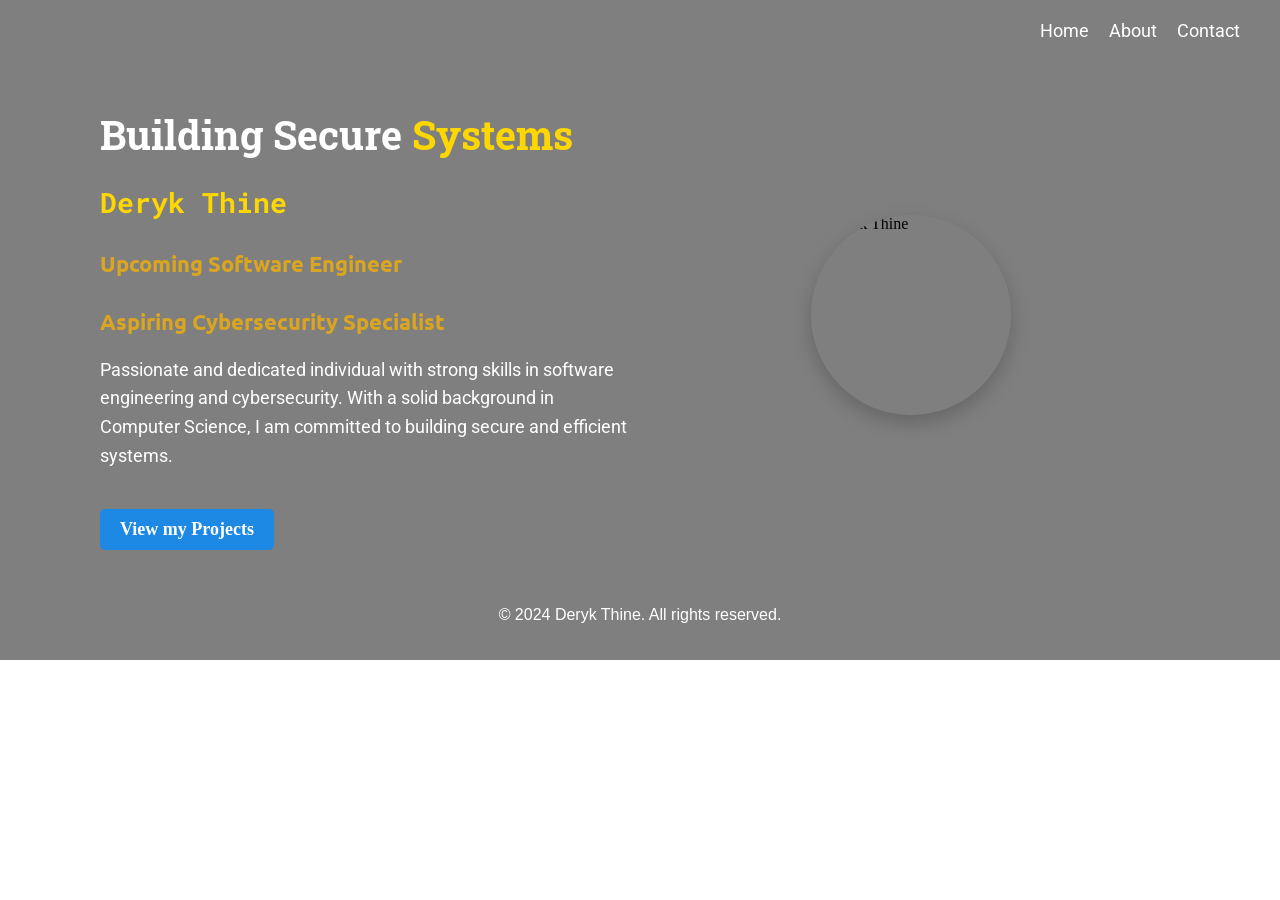
==== index.html @ 00617595 "Add files via upload" ====
<!DOCTYPE html>
<html lang="en">
<head>
    <meta charset="UTF-8">
    <meta name="viewport" content="width=device-width, initial-scale=1.0">
    <title>Home</title>

    <link rel="preconnect" href="https://fonts.googleapis.com">
    <link rel="preconnect" href="https://fonts.gstatic.com" crossorigin>
    <link href="https://fonts.googleapis.com/css2?family=Roboto+Mono:ital,wght@0,100..700;1,100..700&family=Roboto+Slab:wght@100..900&family=Roboto:ital,wght@0,100..900;1,100..900&family=Ubuntu+Sans:ital,wght@0,100..800;1,100..800&family=Ubuntu:ital,wght@0,300;0,400;0,500;0,700;1,300;1,400;1,500;1,700&display=swap" rel="stylesheet">
    <link rel="preconnect" href="https://fonts.googleapis.com">
    <link rel="preconnect" href="https://fonts.gstatic.com" crossorigin>
    <link href="https://fonts.googleapis.com/css2?family=Roboto+Mono:ital,wght@0,100..700;1,100..700&family=Roboto+Slab:wght@100..900&family=Roboto:ital,wght@0,100..900;1,100..900&family=Ubuntu+Sans:ital,wght@0,100..800;1,100..800&family=Ubuntu:ital,wght@0,300;0,400;0,500;0,700;1,300;1,400;1,500;1,700&display=swap" rel="stylesheet">

    <link rel="stylesheet" href="style.css">
</head>
<body>
    <div class="nav-bar">
        <div class="space"></div>
       <div class="links">
            <a href="#">Home</a>
            <a href="about.html">About</a>
            <a href="contact.html">Contact</a>
        </div>
    </div>

    <div class="hero">
        <div class="intro">
            <div class="my-info">
                <h1>Building Secure <span style="color:gold;">Systems</span></h1>
                <h2>Deryk Thine</h2>
                <h4>Upcoming Software Engineer</h4>
                <h4>Aspiring Cybersecurity Specialist</h4>
                <p>Passionate and dedicated individual with strong skills 
                    in software engineering and cybersecurity. With a solid
                    background in Computer Science, I am committed to building secure and efficient systems.
                </p>
            </div>
            <div class="projects">
               <a href="#" class="btn-primary">View my Projects</a>
        
            </div> 
        </div>
        <div class="image">
            <img src="images/deryk.jpeg" alt="Deryk Thine">
        </div>  
        
    </div>
    <div class="lower-bar">
        <p>© 2024 Deryk Thine. All rights reserved.</p>
    </div>

</body>
</html>
---- style.css ----
body{
    background-image: url("images/pc.jpeg");
    background-size: cover;
    background-attachment: fixed;
    background-position: center;
    margin: 0;
}
/* Navigation Bar */
.nav-bar{
    display: flex;
    justify-content: space-between;
    padding: 20px 40px ;
    
    background-color: rgba(0, 0, 0, 0.5);
    
}
.nav-bar > .links {
    display: flex;
    gap: 20px;
}
.nav-bar > .links a{
    color: white;
    text-decoration: none;
    font-size: 18px;
    font-family: "Roboto", sans-serif;
}
.nav-bar > .links a:hover{
    color: gold;
}
/* Hero Section */
.hero{
    display: grid;
    grid-template-columns: 1fr 1fr;
    gap: 5px;
    align-items: center;
    padding: 20px 100px;
    background-color: rgba(0, 0, 0, 0.5);
}
.hero > .intro{
    color: white;
}
.hero > .intro h1{
    font-size: 40px;
    margin-bottom: 20px;
    font-family: "Roboto Slab", serif;
}
.hero > .intro h2{
    font-size: 28px;
    margin-bottom: 20px;
    font-family: "Roboto Mono", monospace;
    color: gold;
}
.hero > .intro h4{
    font-size: 22px;
    margin-bottom: 20px;
    font-family: "Ubuntu", sans-serif;
    color: goldenrod;
}
.hero > .intro p{
    font-size: 18px;
    line-height: 1.6;
    font-family: "Roboto", sans-serif;
}
.hero > .intro a{
    display: inline-block;
    margin-top: 20px;
    padding: 10px 20px;
    background-color: #1e88e5;
    color: white;
    text-decoration: none;
    font-size: 18px;
    border-radius: 5px;
    font-weight: 600;
    transition: all 0.3s ease;
}
.hero > .intro a:hover{
    background-color: #1565c0;
    transform: translateY(-3px);
    box-shadow: 0 8px 20px rgba(0, 0, 0, 0.2);
}
.hero > .image{
    display: flex;
    justify-content: center;
    padding-top: -50px;
}
.hero > .image img{
    width: 200px;
    height: 200px;
    border-radius: 50%;
    object-fit: cover;
    box-shadow: 0 8px 20px rgba(0, 0, 0, 0.2);
    
}
.hero > .image img:hover{
    transform: scale(1.05);
    box-shadow: 0 12px 30px rgba(0, 0, 0, 0.3);
}
.lower-bar{
    display: flex;
    justify-content: center;
    padding: 20px 40px ;
    
    background-color: rgba(0, 0, 0, 0.5);
}
.lower-bar > p{
    color: white;
    font-size: 16px;
    font-family: "Ubuntu Sans", sans-serif;
}
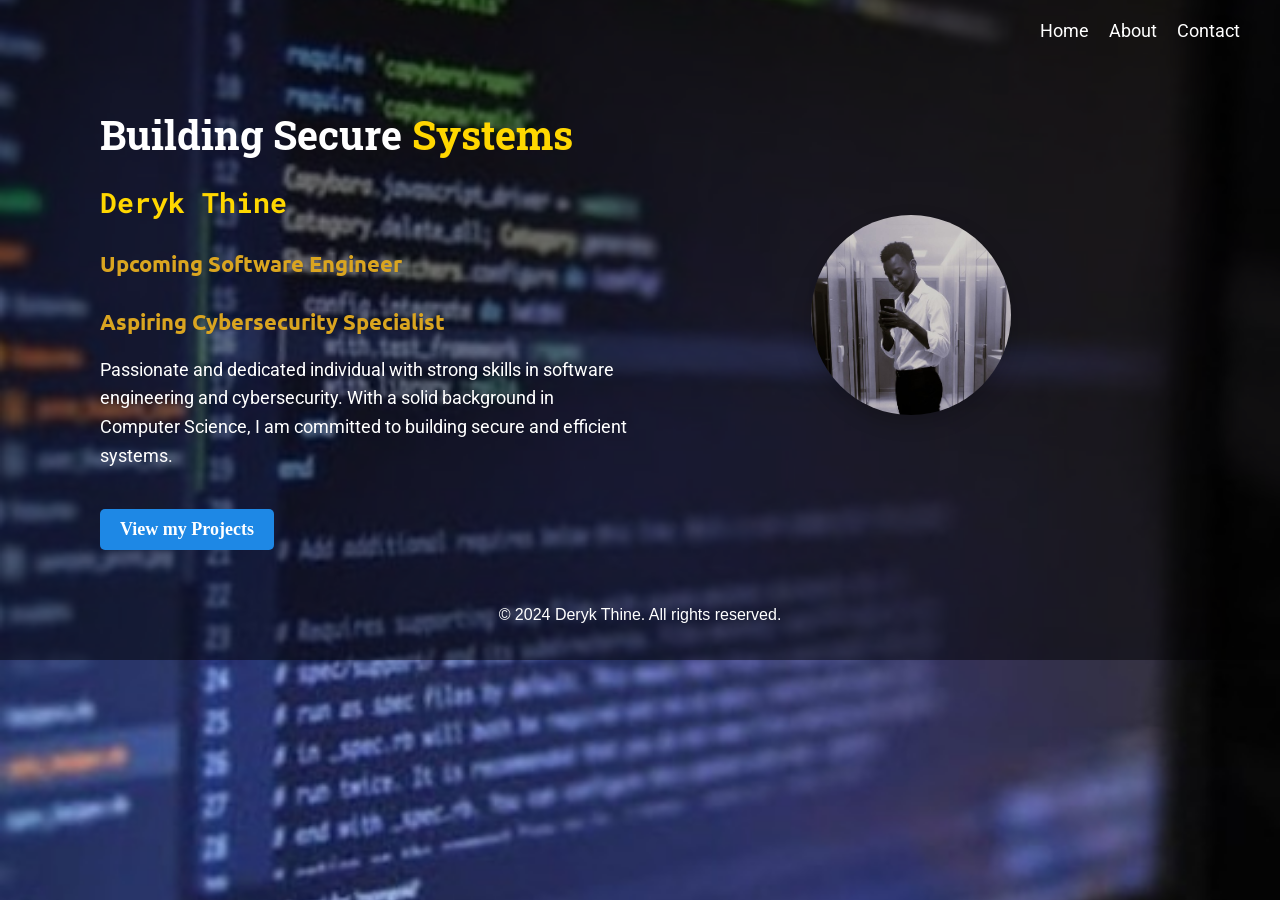
==== commit 0c432eb7: "Added a link to my GitHub profile in the index.html file and made several styling changes in the abo" ====
--- a/index.html
+++ b/index.html
@@ -37,7 +37,7 @@
                 </p>
             </div>
             <div class="projects">
-               <a href="#" class="btn-primary">View my Projects</a>
+               <a href="https://github.com/deryk4" class="btn-primary">View my Projects</a>
         
             </div> 
         </div>
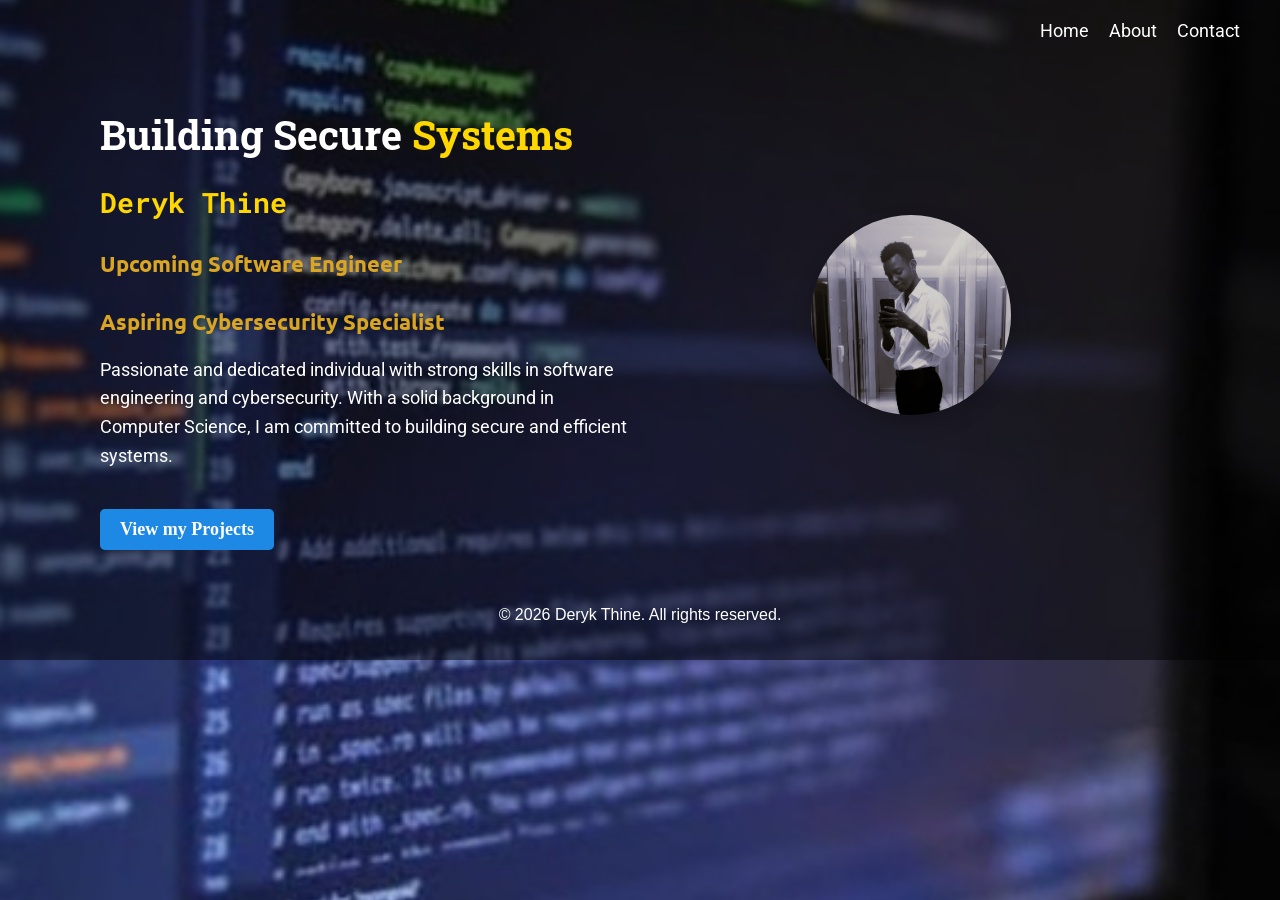
==== commit a211b635: "changed copyright year in about.html and index.html" ====
--- a/index.html
+++ b/index.html
@@ -47,7 +47,7 @@
         
     </div>
     <div class="lower-bar">
-        <p>© 2024 Deryk Thine. All rights reserved.</p>
+        <p>© 2026 Deryk Thine. All rights reserved.</p>
     </div>
 
 </body>
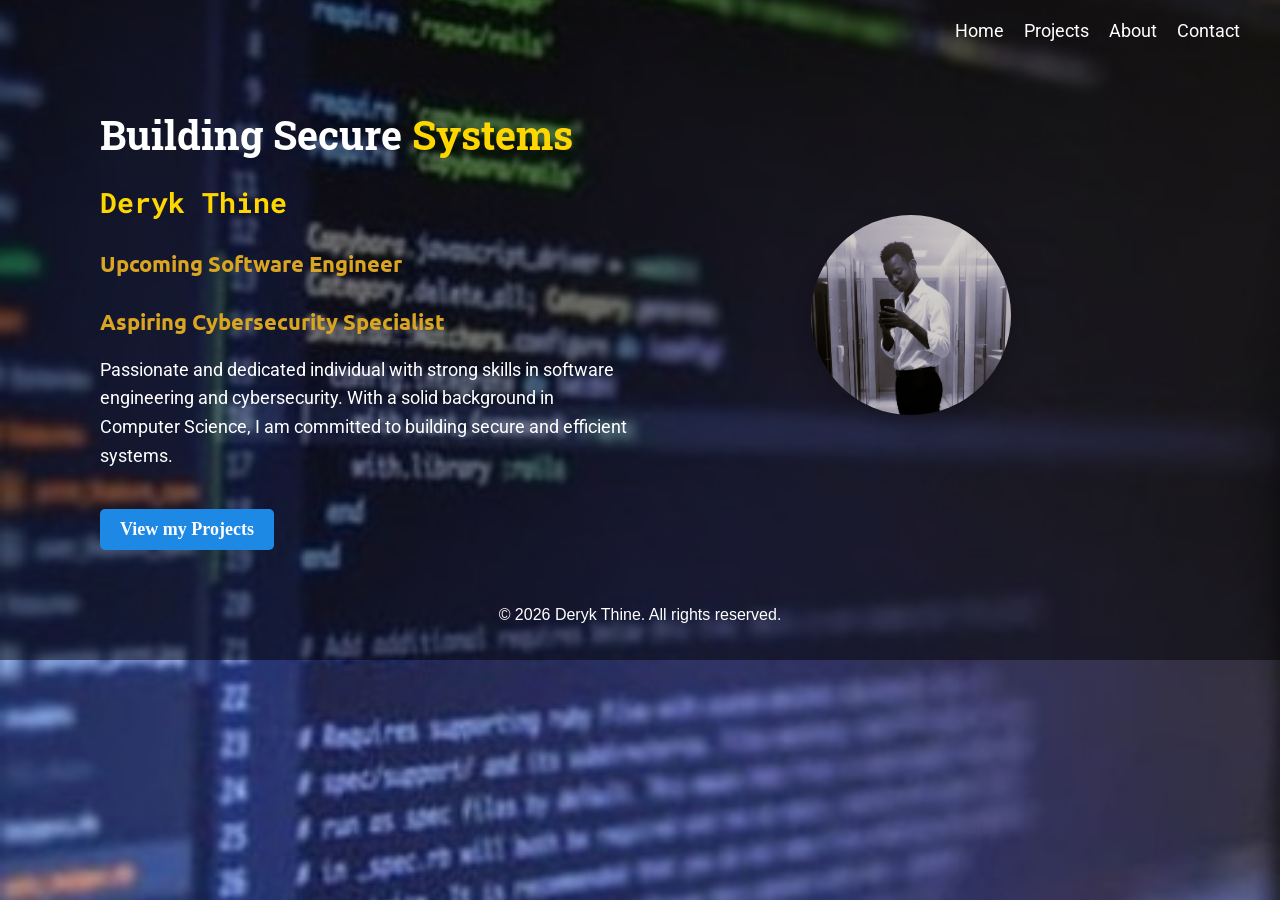
==== commit 3dfbad98: "changes on index.html and index.css. The changes include adding a new link to the projects page in t" ====
--- a/index.html
+++ b/index.html
@@ -12,13 +12,14 @@
     <link rel="preconnect" href="https://fonts.gstatic.com" crossorigin>
     <link href="https://fonts.googleapis.com/css2?family=Roboto+Mono:ital,wght@0,100..700;1,100..700&family=Roboto+Slab:wght@100..900&family=Roboto:ital,wght@0,100..900;1,100..900&family=Ubuntu+Sans:ital,wght@0,100..800;1,100..800&family=Ubuntu:ital,wght@0,300;0,400;0,500;0,700;1,300;1,400;1,500;1,700&display=swap" rel="stylesheet">
 
-    <link rel="stylesheet" href="style.css">
+    <link rel="stylesheet" href="index.css">
 </head>
 <body>
     <div class="nav-bar">
         <div class="space"></div>
        <div class="links">
             <a href="#">Home</a>
+            <a href="project-contacts/projects.html">Projects</a>
             <a href="about.html">About</a>
             <a href="contact.html">Contact</a>
         </div>
@@ -37,7 +38,7 @@
                 </p>
             </div>
             <div class="projects">
-               <a href="https://github.com/deryk4" class="btn-primary">View my Projects</a>
+               <a href="project-contacts/projects.html" class="btn-primary">View my Projects</a>
         
             </div> 
         </div>
--- a/index.css
+++ b/index.css
@@ -0,0 +1,137 @@
+@media (max-width: 768px) {
+    .hero {
+        grid-template-columns: 1fr;
+        text-align: center;
+    }
+    .hero > .intro {
+        order: 1;
+        margin-bottom: 20px;
+
+    }
+    .hero > .intro > .my-info {
+        display: flex;
+        flex-direction: column;
+        align-items: center;
+        gap: 10px;
+    }
+.hero > .intro > .my-info p{
+    margin: 0;
+    line-height: 2.2;
+}
+    .hero > .image {
+        order: -1;
+        margin-bottom: 20px;
+    }
+}
+
+body{
+    background-image: url("images/pc.jpeg");
+    background: rgba(0, 0, 0, 0.75) rgba(0, 0, 0, 0.75) url("images/pc.jpeg") no-repeat center center fixed;
+    background-size: cover;
+    background-attachment: fixed;
+    background-position: center;
+    margin: 0;
+}
+/* Navigation Bar */
+.nav-bar{
+    display: flex;
+    justify-content: space-between;
+    padding: 20px 40px ;
+    
+    background-color: rgba(0, 0, 0, 0.5);
+    
+}
+.nav-bar > .links {
+    display: flex;
+    gap: 20px;
+}
+.nav-bar > .links a{
+    color: white;
+    text-decoration: none;
+    font-size: 18px;
+    font-family: "Roboto", sans-serif;
+}
+.nav-bar > .links a:hover{
+    color: gold;
+}
+/* Hero Section */
+.hero{
+    display: grid;
+    grid-template-columns: 1fr 1fr;
+    gap: 5px;
+    align-items: center;
+    padding: 20px 100px;
+    background-color: rgba(0, 0, 0, 0.5);
+}
+.hero > .intro{
+    color: white;
+}
+.hero > .intro h1{
+    font-size: 40px;
+    margin-bottom: 20px;
+    font-family: "Roboto Slab", serif;
+}
+.hero > .intro h2{
+    font-size: 28px;
+    margin-bottom: 20px;
+    font-family: "Roboto Mono", monospace;
+    color: gold;
+}
+.hero > .intro h4{
+    font-size: 22px;
+    margin-bottom: 20px;
+    font-family: "Ubuntu", sans-serif;
+    color: goldenrod;
+}
+.hero > .intro p{
+    font-size: 18px;
+    line-height: 1.6;
+    font-family: "Roboto", sans-serif;
+}
+.hero > .intro a{
+    display: inline-block;
+    margin-top: 20px;
+    padding: 10px 20px;
+    background-color: #1e88e5;
+    color: white;
+    text-decoration: none;
+    font-size: 18px;
+    border-radius: 5px;
+    font-weight: 600;
+    transition: all 0.3s ease;
+}
+.hero > .intro a:hover{
+    background-color: #1565c0;
+    transform: translateY(-3px);
+    box-shadow: 0 8px 20px rgba(0, 0, 0, 0.2);
+}
+.hero > .image{
+    display: flex;
+    justify-content: center;
+    padding-top: -50px;
+}
+.hero > .image img{
+    width: 200px;
+    height: 200px;
+    border-radius: 50%;
+    object-fit: cover;
+    box-shadow: 0 8px 20px rgba(0, 0, 0, 0.2);
+    
+}
+.hero > .image img:hover{
+    transform: scale(1.05);
+    box-shadow: 0 12px 30px rgba(0, 0, 0, 0.3);
+}
+.lower-bar{
+    display: flex;
+    justify-content: center;
+    padding: 20px 40px ;
+    position: relative;
+    bottom: 0;
+    background-color: rgba(0, 0, 0, 0.5);
+}
+.lower-bar > p{
+    color: white;
+    font-size: 16px;
+    font-family: "Ubuntu Sans", sans-serif;
+}
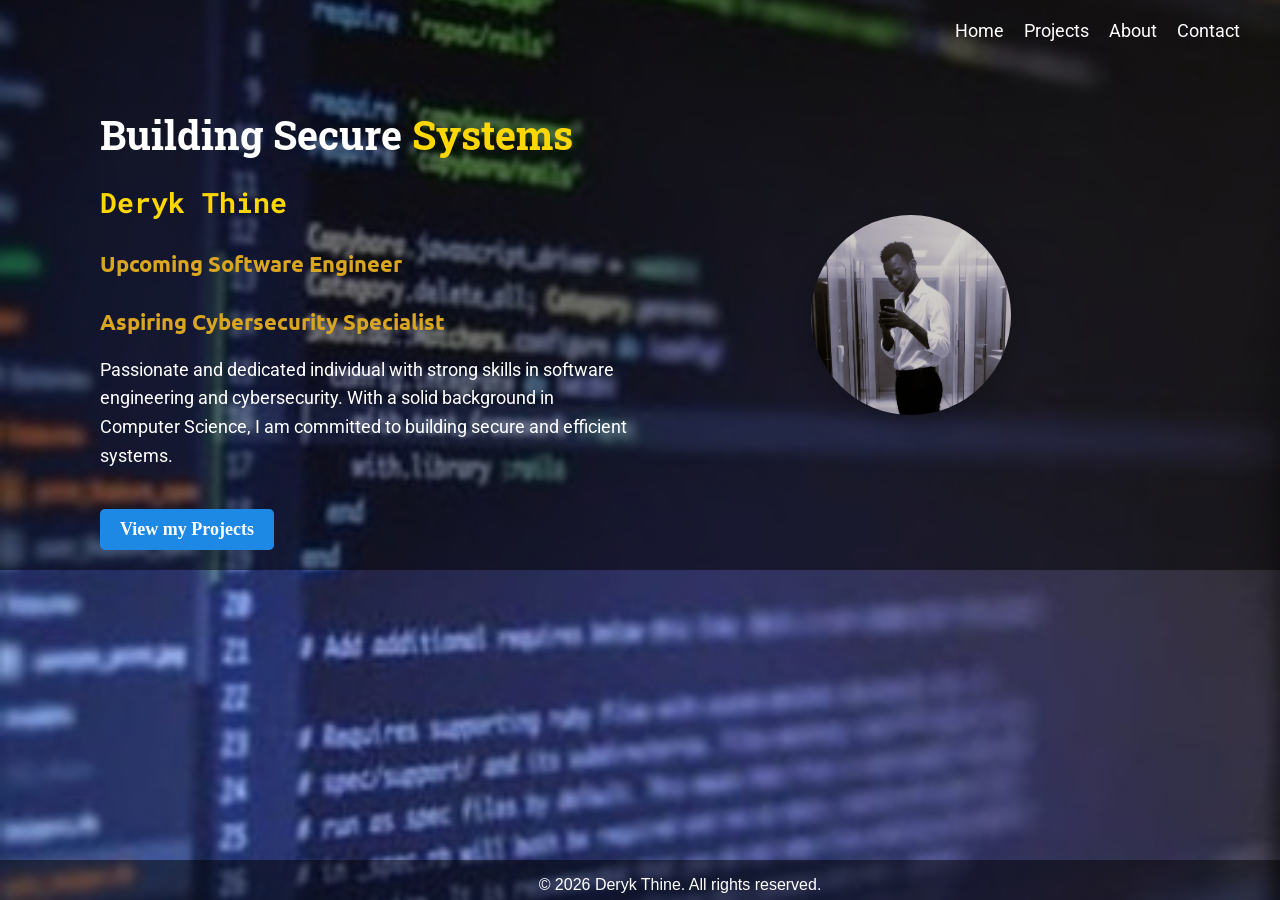
==== commit 3862c52d: "contacts introduced" ====
--- a/index.html
+++ b/index.html
@@ -21,7 +21,7 @@
             <a href="#">Home</a>
             <a href="project-contacts/projects.html">Projects</a>
             <a href="about.html">About</a>
-            <a href="contact.html">Contact</a>
+            <a href="project-contacts/contact.html">Contact</a>
         </div>
     </div>
 
--- a/index.css
+++ b/index.css
@@ -1,7 +1,13 @@
 @media (max-width: 768px) {
+    body{
+        margin:auto;
+        height: default;
+    }
     .hero {
-        grid-template-columns: 1fr;
-        text-align: center;
+        display: flex;
+        flex-direction: column;
+        align-items: center;
+        padding: 20px;
     }
     .hero > .intro {
         order: 1;
@@ -11,8 +17,7 @@
     .hero > .intro > .my-info {
         display: flex;
         flex-direction: column;
-        align-items: center;
-        gap: 10px;
+        text-align: center;
     }
 .hero > .intro > .my-info p{
     margin: 0;
@@ -21,6 +26,17 @@
     .hero > .image {
         order: -1;
         margin-bottom: 20px;
+    }
+    .hero > .image img {
+        width: 150px;
+        height: 150px;
+    }
+    .lower-bar{
+        flex-direction: column;
+        align-items: center;
+        gap: 10px;
+        position: fixed;
+        bottom: 0;
     }
 }
 
@@ -62,6 +78,7 @@
     align-items: center;
     padding: 20px 100px;
     background-color: rgba(0, 0, 0, 0.5);
+    margin-bottom: 0;
 }
 .hero > .intro{
     color: white;
@@ -123,10 +140,12 @@
     box-shadow: 0 12px 30px rgba(0, 0, 0, 0.3);
 }
 .lower-bar{
+    width: 100%;
+    height: 10px;
     display: flex;
     justify-content: center;
-    padding: 20px 40px ;
-    position: relative;
+    padding: 0 40px 30px 40px;
+    position: fixed;
     bottom: 0;
     background-color: rgba(0, 0, 0, 0.5);
 }
